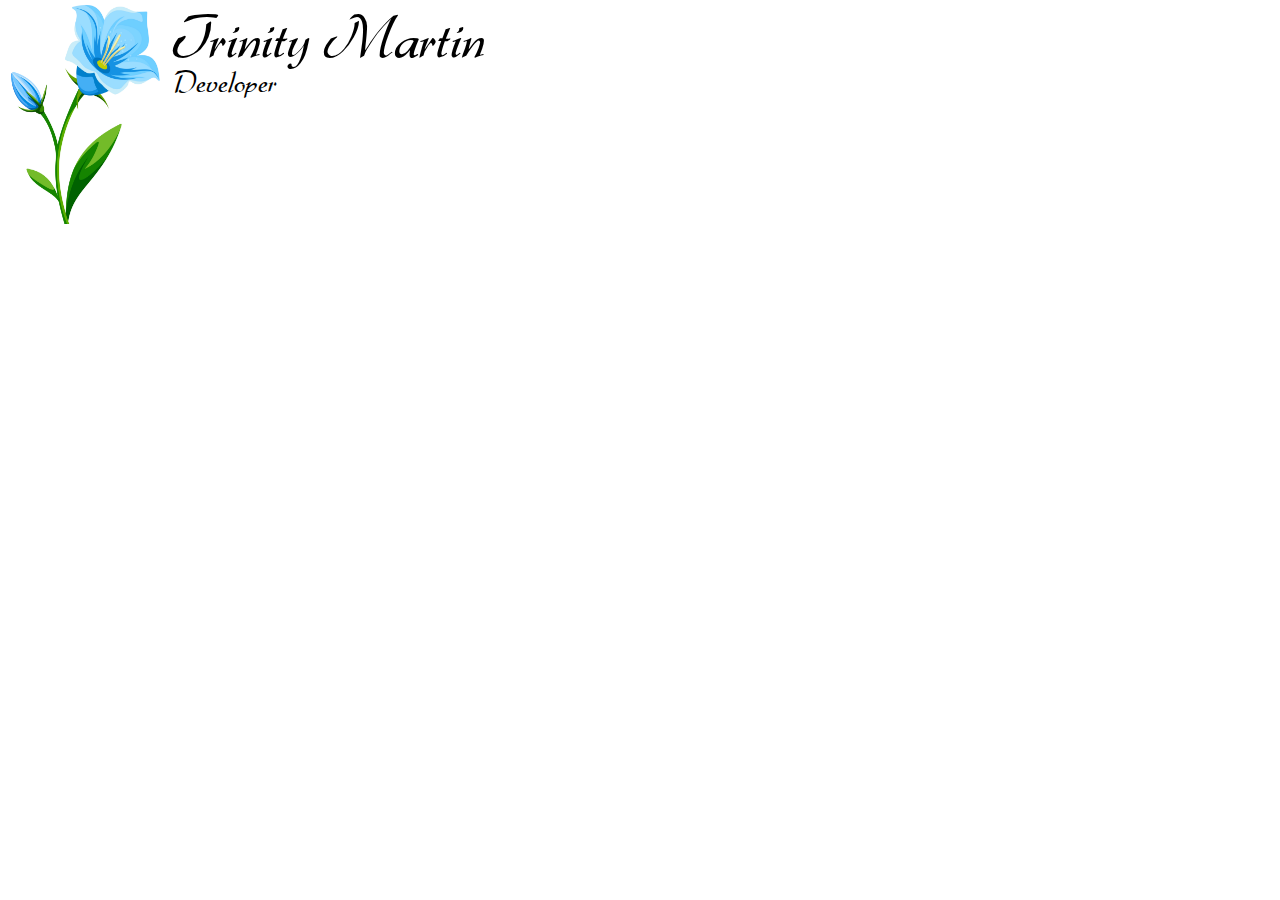
==== index.html @ 02cda4aa "initial" ====
<html>

<head>
    <link rel="stylesheet" type="text/css" href="css/normalize.css" />
    <link rel="stylesheet" type="text/css" href="css/site.css" />

</head>

</html>

<object type="image/svg+xml" data="assets/svg/bluebell-small.svg" class="logo">
 
</object>
<div id="header">
    <div id="name">Trinity Martin</div>
    <sub id="jobTitle">Developer</sub>
</div>
---- css/site.css ----
@font-face {
    font-family: DSGabriele;
    src: url(../assets/fonts/DSGabriele.ttf);
}

.logo {
   
    left: 0;
    top: 0;
    float: left;
}

#header {
    float: left;
    font-family: DSGabriele;
}

#header>#name {
    font-size: 4em;
}

#header>#jobTitle{
    font-size: 2em;
}
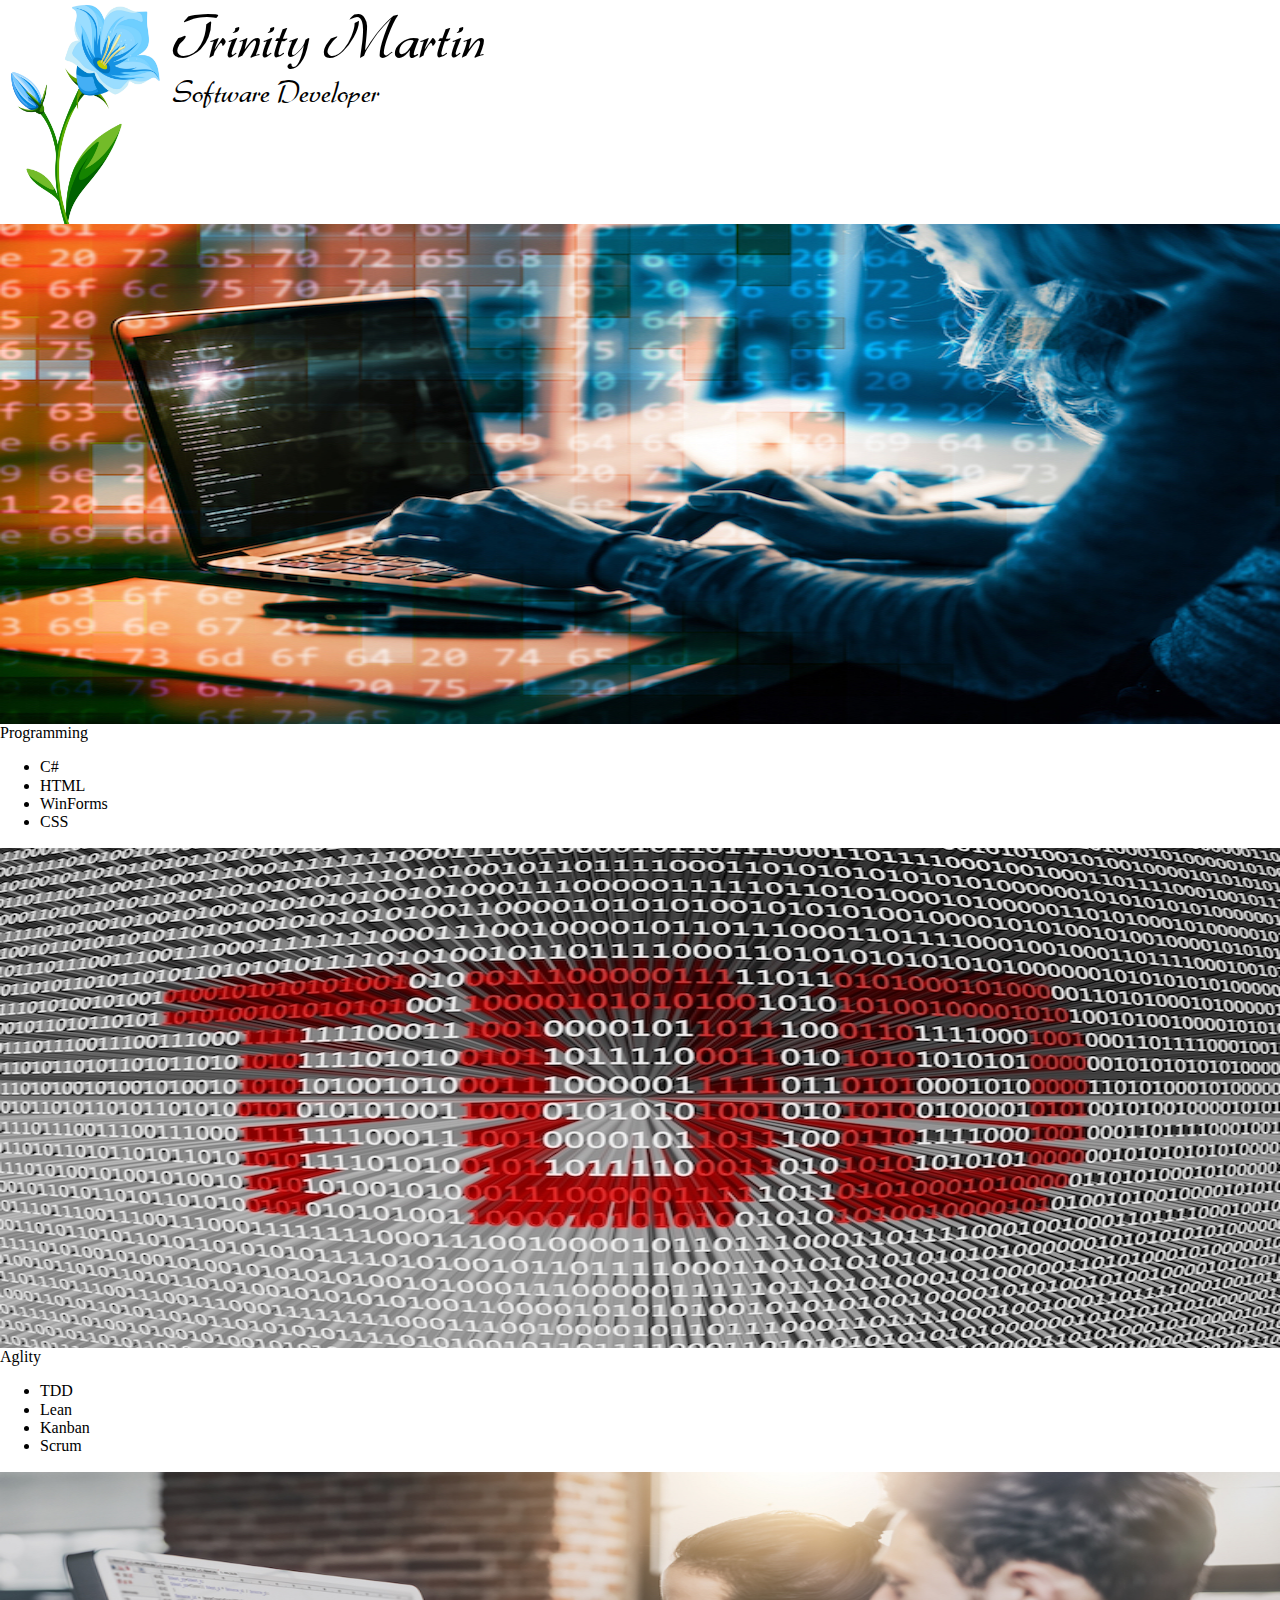
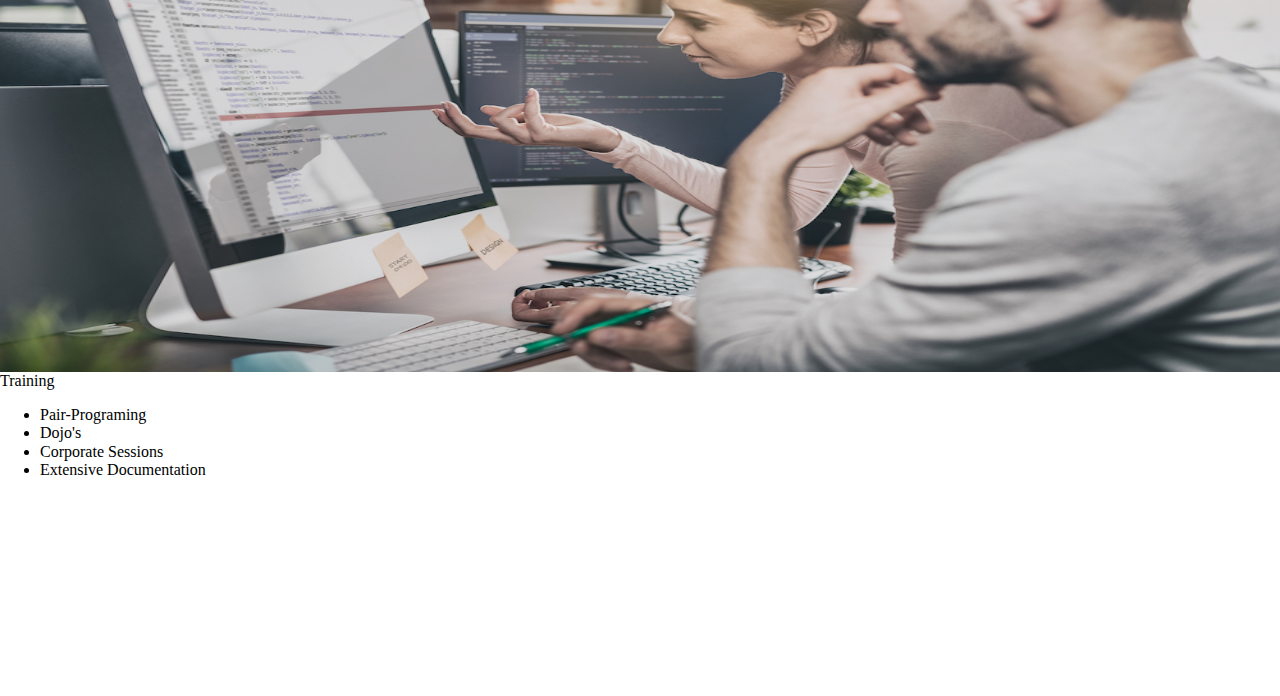
==== commit a4fc24ca: "adding assorted changes" ====
--- a/index.html
+++ b/index.html
@@ -1,17 +1,94 @@
-<html>
+<html lang="en">
 
 <head>
+    <!-- Required meta tags -->
+    <meta charset="utf-8">
+    <meta name="viewport" content="width=device-width, initial-scale=1, shrink-to-fit=no">
     <link rel="stylesheet" type="text/css" href="css/normalize.css" />
     <link rel="stylesheet" type="text/css" href="css/site.css" />
-
 </head>
 
-</html>
+<body class="content">
+    <main class="content-inside">
 
-<object type="image/svg+xml" data="assets/svg/bluebell-small.svg" class="logo">
- 
-</object>
-<div id="header">
-    <div id="name">Trinity Martin</div>
-    <sub id="jobTitle">Developer</sub>
-</div>+        <div class="container-fluid" id="header-main">
+            <object type="image/svg+xml" data="assets/svg/bluebell-small.svg" class="logo">
+            </object>
+            <div id="header">
+                <div id="name">Trinity Martin</div>
+                <div id="jobTitle" class="lead">Software Developer</div>
+            </div>
+        </div>
+
+        <div id="cards" class="container">
+            <div class="row"> 
+                <div class="card col-md-3 nopadding">
+                   <img class="card-img-top img-fluid" src="assets/images/shutterstock_624498023.jpg" width=100% height=500px></img>
+                    
+                    <div class="card-body">
+                            <div class="card-title">Programming</div>
+                            <div class="card-text">
+                           <ul>
+                               <li>C#</li>
+                               <li>HTML</li>
+                               <li>WinForms</li>
+                               <li>CSS</li>
+                           </ul>
+                            </div>
+                        </div>
+               
+                </div>
+                <div class="card col-md-3 nopadding">
+                        <img class="card-img-top img-fluid" src="assets/images/shutterstock_375137650.jpg" width=100% height=500px></img>
+                         
+                         <div class="card-body">
+                                 <div class="card-title">Aglity</div>
+                                 <div class="card-text">
+                                <ul>
+                                    <li>TDD</li>
+                                    <li>Lean</li>
+                                    <li>Kanban</li>
+                                    <li>Scrum</li>
+                                </ul>
+                                 </div>
+                             </div>
+                    
+                     </div>
+                     <div class="card col-md-3 nopadding">
+                            <img class="card-img-top img-fluid" src="assets/images/shutterstock_707850316.jpg" width=100% height=500px></img>
+                             
+                             <div class="card-body">
+                                     <div class="card-title">Training</div>
+                                     <div class="card-text">
+                                    <ul>
+                                        <li>Pair-Programing</li>
+                                        <li>Dojo's</li>
+                                        <li>Corporate Sessions</li>
+                                        <li>Extensive Documentation</li>
+                                    </ul>
+                                     </div>
+                                 </div>
+                        
+                         </div>
+        </div>
+        </div>
+
+    </main>
+
+
+    <footer class="logo-footer">
+        
+    </footer>
+
+
+    <link rel="stylesheet" href="https://stackpath.bootstrapcdn.com/bootstrap/4.1.3/css/bootstrap.min.css" integrity="sha384-MCw98/SFnGE8fJT3GXwEOngsV7Zt27NXFoaoApmYm81iuXoPkFOJwJ8ERdknLPMO"
+        crossorigin="anonymous">
+    <script src="https://code.jquery.com/jquery-3.3.1.js" integrity="sha256-2Kok7MbOyxpgUVvAk/HJ2jigOSYS2auK4Pfzbm7uH60=" crossorigin="anonymous"></script>
+    <script src="https://cdnjs.cloudflare.com/ajax/libs/popper.js/1.14.3/umd/popper.min.js" integrity="sha384-ZMP7rVo3mIykV+2+9J3UJ46jBk0WLaUAdn689aCwoqbBJiSnjAK/l8WvCWPIPm49"
+        crossorigin="anonymous"></script>
+
+    <script src="https://stackpath.bootstrapcdn.com/bootstrap/4.1.3/js/bootstrap.min.js" integrity="sha384-ChfqqxuZUCnJSK3+MXmPNIyE6ZbWh2IMqE241rYiqJxyMiZ6OW/JmZQ5stwEULTy"
+        crossorigin="anonymous"></script>
+</body>
+
+</html>--- a/css/site.css
+++ b/css/site.css
@@ -1,6 +1,45 @@
+:root {
+    --darkBlueBell: #8a4cfa;
+    --lightBlueBell: #34a5f9; 
+    --shadowedBlueBell: #008ee7; 
+}
+
+html{
+    width:100%;
+    height:100%;
+   
+}
+body
+{
+    display: flex;
+    flex-direction: column;
+    width: 100%;
+    height:100%;
+}
+.content {
+    display: flex;
+    flex-direction: column;
+}
+.content-inside {
+    flex: 1 0 auto;
+    color: #000;
+  }
 @font-face {
     font-family: DSGabriele;
     src: url(../assets/fonts/DSGabriele.ttf);
+}
+.logo-footer
+{
+ clear: both;
+height: 200px;
+min-height: 25px;
+max-height: 200px;
+width:100%;
+ 
+/* font-size: 11px; */
+margin-top: auto;
+flex-shrink: 0;
+text-align: right;
 }
 
 .logo {
@@ -21,4 +60,14 @@
 
 #header>#jobTitle{
     font-size: 2em;
-}+}
+
+#cards{
+    clear:both;
+}
+
+
+.nopadding {
+    padding: 0 !important;
+    margin: 0 !important;
+ }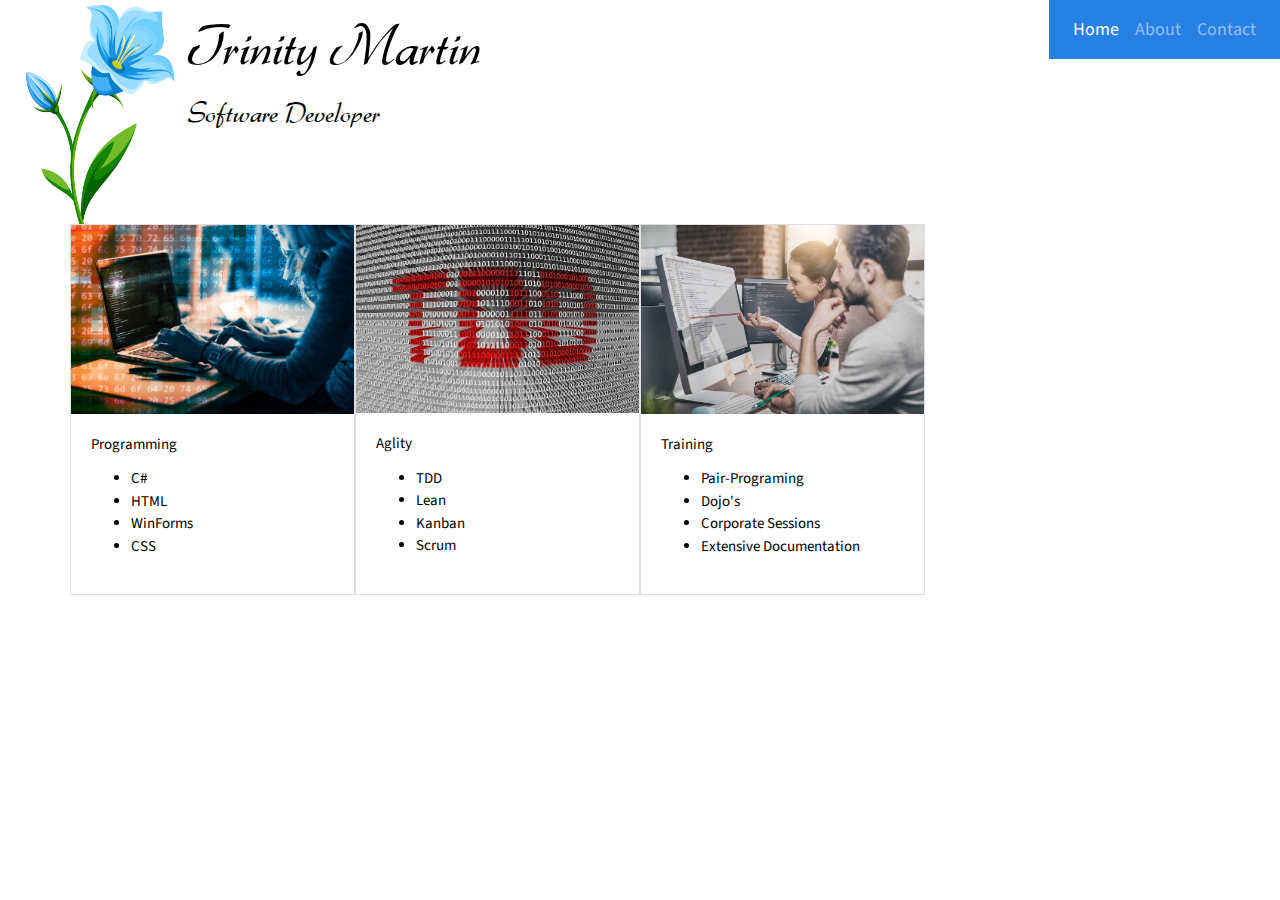
==== commit 2a9fcbfc: "adding menu support and additinal pages" ====
--- a/index.html
+++ b/index.html
@@ -4,12 +4,33 @@
     <!-- Required meta tags -->
     <meta charset="utf-8">
     <meta name="viewport" content="width=device-width, initial-scale=1, shrink-to-fit=no">
+    <link rel="stylesheet" type="text/css" href="css/custom-bootstrap.css" />
     <link rel="stylesheet" type="text/css" href="css/normalize.css" />
     <link rel="stylesheet" type="text/css" href="css/site.css" />
 </head>
 
 <body class="content">
     <main class="content-inside">
+            <nav class="position-absolute site-nav navbar navbar-expand-lg navbar-dark bg-primary sticky-top"  data-target="#navbarSupportedContent" aria-controls="navbarSupportedContent">
+                    <button class="navbar-toggler" type="button" data-toggle="collapse" data-target="#navbarSupportedContent" aria-controls="navbarSupportedContent" aria-expanded="false" aria-label="Toggle navigation">
+                            <span class="navbar-toggler-icon"></span>
+                    </button>    
+                
+                <div class="collapse navbar-collapse" id="navbarSupportedContent">
+                        <ul class="navbar-nav ">
+                                <li class="nav-item active">
+                                <a class="nav-link" href="index.html">Home <span class="sr-only">(current)</span></a>
+                                </li>
+                                <li class="nav-item">
+                                <a class="nav-link" href="about/about.html">About</a>
+                                </li>
+                                <li class="nav-item">
+                                <a class="nav-link" href="contact/contact.html">Contact</a>
+                                </li>
+                        </ul>
+                    </div>
+            </nav>
+
 
         <div class="container-fluid" id="header-main">
             <object type="image/svg+xml" data="assets/svg/bluebell-small.svg" class="logo">
@@ -17,9 +38,10 @@
             <div id="header">
                 <div id="name">Trinity Martin</div>
                 <div id="jobTitle" class="lead">Software Developer</div>
+               
             </div>
         </div>
-
+       
         <div id="cards" class="container">
             <div class="row"> 
                 <div class="card col-md-3 nopadding">
@@ -81,8 +103,7 @@
     </footer>
 
 
-    <link rel="stylesheet" href="https://stackpath.bootstrapcdn.com/bootstrap/4.1.3/css/bootstrap.min.css" integrity="sha384-MCw98/SFnGE8fJT3GXwEOngsV7Zt27NXFoaoApmYm81iuXoPkFOJwJ8ERdknLPMO"
-        crossorigin="anonymous">
+
     <script src="https://code.jquery.com/jquery-3.3.1.js" integrity="sha256-2Kok7MbOyxpgUVvAk/HJ2jigOSYS2auK4Pfzbm7uH60=" crossorigin="anonymous"></script>
     <script src="https://cdnjs.cloudflare.com/ajax/libs/popper.js/1.14.3/umd/popper.min.js" integrity="sha384-ZMP7rVo3mIykV+2+9J3UJ46jBk0WLaUAdn689aCwoqbBJiSnjAK/l8WvCWPIPm49"
         crossorigin="anonymous"></script>
--- a/css/site.css
+++ b/css/site.css
@@ -66,8 +66,18 @@
     clear:both;
 }
 
-
+.site-nav{
+    clear:both;
+    font-size:1.2em;
+    text-align:right;
+    right:0;
+    position:absolute;
+    
+}
 .nopadding {
     padding: 0 !important;
     margin: 0 !important;
- }+ }
+.bg-primary{
+    background-color: var(--darkBlueBell);
+}
